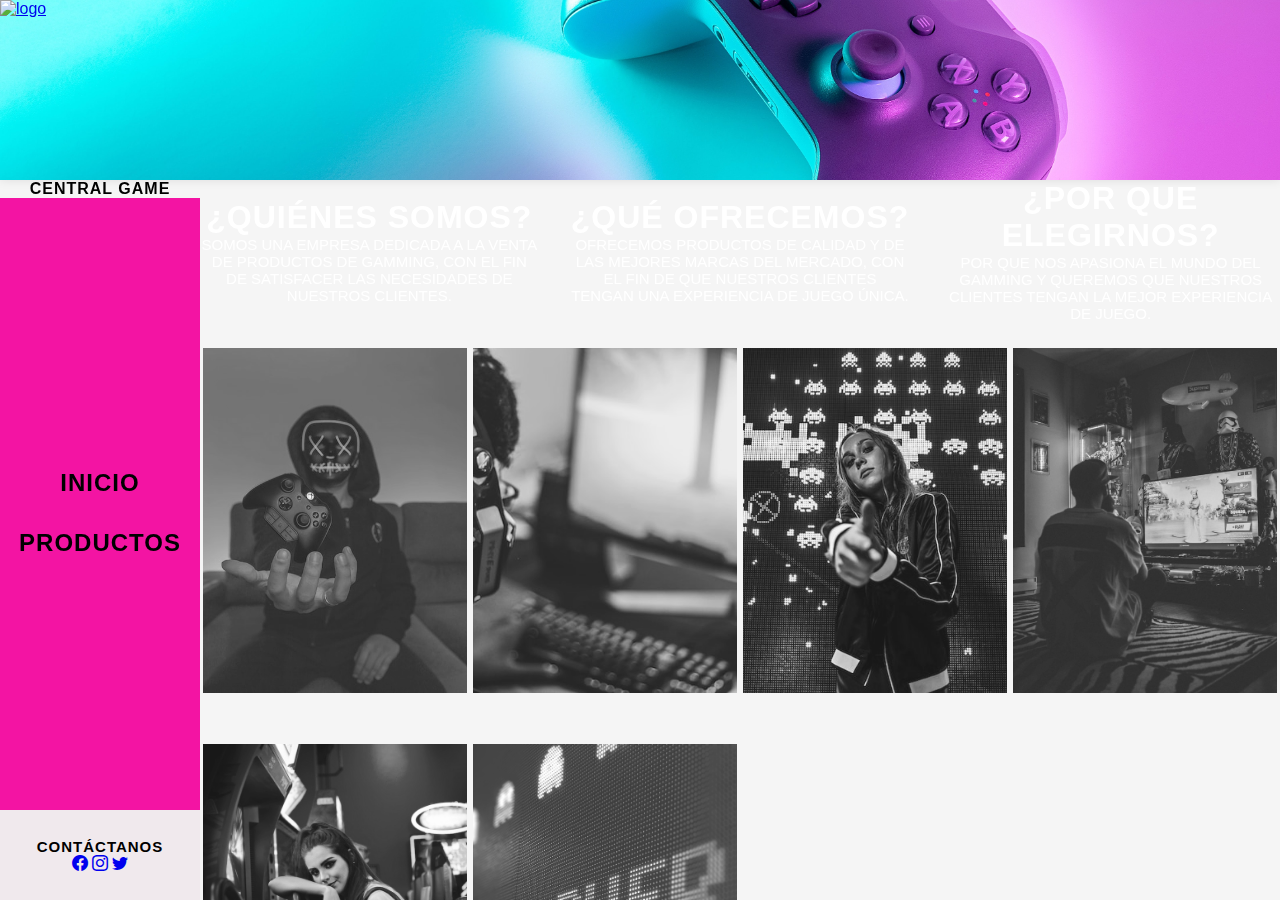
==== index.html @ c0818126 "se raliza carga de todo el proyecto de la pagina web de la empresa de videojuegos "Gamer"" ====
<!DOCTYPE html>
<html lang="en">
<head>
    <meta charset="UTF-8">
    <meta name="viewport" content="width=device-width, initial-scale=1.0">
    <link rel="stylesheet" href="./assets/styles/styles.css">
    <link rel="preconnect" href="https://fonts.googleapis.com">
    <link rel="preconnect" href="https://fonts.googleapis.com">
    <link rel="preconnect" href="https://fonts.gstatic.com" crossorigin>
    <link rel="stylesheet" href="https://cdn.jsdelivr.net/npm/bootstrap-icons@1.10.5/font/bootstrap-icons.css">
    <link href="https://cdn.jsdelivr.net/npm/bootstrap@5.3.1/dist/css/bootstrap.min.css" rel="stylesheet" integrity="sha384-4bw+/aepP/YC94hEpVNVgiZdgIC5+VKNBQNGCHeKRQN+PtmoHDEXuppvnDJzQIu9" crossorigin="anonymous">
    <script src="https://cdn.jsdelivr.net/npm/bootstrap@5.3.1/dist/js/bootstrap.bundle.min.js" integrity="sha384-HwwvtgBNo3bZJJLYd8oVXjrBZt8cqVSpeBNS5n7C8IVInixGAoxmnlMuBnhbgrkm" crossorigin="anonymous"></script>
    <link href="https://fonts.googleapis.com/css2?family=Press+Start+2P&display=swap" rel="stylesheet">
    
    <title>Central_Game|RoManriquezFrontEnd</title>
    <link rel="shortcut icon" href="./assets/img/icons8-game-controller-50.png" type="image/x-icon">
</head>
<body>
    <div class="contenedor__principal">
        <div class="header"> 
            
            <div class="header__logo">
                <a href="index.html"><img class="img_logo" src="./assets/img/Logo.jpeg" alt="logo"></a>
            </div>
            <button class="button" id="abrir"><i class="bi bi-list"></i></button>

        </div>
        <div class="sidebar">
            <h1 class="titulo_principal">Central game</h1>
            <div class="sidebar__menu" id="sidebar__menu">
                <button class="button button_prueba button_cerrar"  id="cerrar"> <i class="bi bi-x-lg"></i></button>
                <ul class="nav__list">
                    <li><a class="" href="#">Inicio</a></li>
                    <li><a href="productos.html">Productos</a></li>
                </ul>
            </div>
        </div>
        <div class="main">
            <video class="mivideo" src="./assets/img/pruebavideofondo2.mp4" autoplay muted loop></video>
              
            <div class="comentario">
                <div class="texto">
                    <h2>¿Quiénes somos?</h2>
                    <p>Somos una empresa dedicada a la venta de productos de gamming, con el fin de satisfacer las necesidades de nuestros clientes.</p>
                </div>
                <div class="texto">
                    <h2>¿Qué ofrecemos?</h2>
                    <p>Ofrecemos productos de calidad y de las mejores marcas del mercado, con el fin de que nuestros clientes tengan una experiencia de juego única.</p>
                </div>
                <div class="texto">
                    <h2>¿Por que elegirnos?</h2>
                    <p>Por que nos apasiona el mundo del gamming y queremos que nuestros clientes tengan la mejor experiencia de juego.</p>
                </div>
            </div>  
            <div class="about">
             <div class="cartas card1">
                    <img src="./assets/img/foto1.jpg"  alt="...">
                </div>

                <div class="cartas card2">
                    <img src="./assets/img/foto2.jpg"  alt="...">

                </div>   
                <div class="cartas card3">
                    <img src="./assets/img/foto3.jpg"  alt="...">
                </div>
               
                <div class="cartas card3">
                    <img src="./assets/img/foto5.jpg"  alt="...">
                </div>
                <div class="cartas card3">
                    <img src="./assets/img/foto6.jpg"  alt="...">
                </div>
                
                <div class="cartas card3">
                    <img src="./assets/img/Game_over.jpg"  alt="...">
                </div>
            </div>
            
        </div>
        <div class="footer">
            <h2>contáctanos</h2>
            <div class="social">
                <a href="#"><i class="bi bi-facebook"></i></a>
                <a href="#"><i class="bi bi-instagram"></i></a>
                <a href="#"><i class="bi bi-twitter"></i></a>
            </div>
         
        </div>
    </div>
    <script src="./assets/Js/main.js"></script>
</body>
</html>
---- assets/styles/styles.css ----
*{
    margin: 0;
    padding: 0;
    box-sizing: border-box;
}

body{
    font-family: 'Roboto', sans-serif;
    background-color: #f5f5f5;
}

.contenedor__principal{
    display: grid;
    grid-template-columns: 200px 1fr;
    grid-template-rows: 20vh 70vh 10vh;
    grid-template-areas:
    "header header"
    "sidebar main"
    "footer main";
}

.header{
    grid-area: header;
    background-color: #ccccc7;
    display: flex;
    justify-content: space-between;
    align-items: center;
    background-image: url(../img/foto4.jpg);
    background-size:cover;
    background-repeat: no-repeat;
    background-position: center;
    box-shadow: 0 0 10px rgba(0,0,0,.1);

}

.header__logo{
     width:200px; 
     height: 100%;
}


.titulo_principal{
    text-align: end;
    color: rgb(0, 0, 0);
    width: 100%;
    font-size: 1rem;
    font-weight: 600;
    text-align: center;
    text-transform: uppercase;
    letter-spacing: 1px;
    
}

.sidebar__menu{
    grid-area: sidebar;
    width: 100%;
    height: 100%;
    display: flex;
    align-items: center;
    background-color: #f314a3;
}

.nav__list{
    display: flex;
    flex-direction: column;
    justify-content:center;
    align-items: center;
    list-style: none;
    padding: 2rem;
    gap:2rem;
    width: 100%;
    height: 100%;
}

.nav__list li a{
    text-decoration: none;
    color: #000;
    font-size: 1.5rem;
    font-weight: 600;
    text-transform: uppercase;
    letter-spacing: 1px;
    transition: all 0.5s ease;
}

.img_logo{
    width:  100%;
    height: 20vh;
}

.button{
    display: none;
}

.main{
    grid-area: main;
    display: grid;
    grid-template-columns: 1fr;
    height: 100%;
    width: 100%;
    overflow: auto;
}

.mivideo{
    width: 100%;
    height: 100%;
  
   position: fixed;
   object-fit: cover;
   z-index: -1;
   filter: grayscale(85%);
}


.footer{
    grid-area: footer;
    height: 100%;
    width: 100%;
    background-color: #f0e9ed;
    display: flex;
    flex-direction: column;
    justify-content: center;
    align-items: center;
}

.footer h2{
    font-size: 15px;
    font-weight: 600;
    text-transform: uppercase;
    letter-spacing: 1px;
    color: #000;
}





.about{
    display:grid;
    width: 100%;
    height:100%;
    grid-template-columns: repeat(auto-fit, minmax(250px, 1fr));
    align-items: center;
    z-index: 0;
    justify-content: center;
}

.cartas{
    height: max-content;
    width: 100%;
    height: 100%;
    display: flex;
    justify-content: center;
    align-items: center;
    opacity: 0.9;
}

.cartas img{
    height: 87%;
    width: 98%;
    object-fit: cover;
    filter: grayscale(100%);
}

.cartas img:hover{
    filter: grayscale(0%);
    transform: scale(1.01);
    transition: all 0.5s ease;
    
}

.card-text{
    color: white;
    font-size: 1.5rem;
    font-weight: 600;
    text-transform: uppercase;
    letter-spacing: 1px;
}

.comentario{
    display: grid;
    justify-content: center;
    align-items: center;
    grid-template-columns: repeat(auto-fit, minmax(250px, 1fr));
    height: 100%;
    gap: 2rem;
    z-index: 0;
}
.texto h2{
    font-size: 2rem;
    font-weight: 600;
    text-transform: uppercase;
    letter-spacing: 1px;
    text-align: center;
    color: white;
}

.texto p{
    font-size: 15px;
    text-transform: uppercase;
    
    text-align: center;
    color: white;
}

/* hover */

@keyframes hover_link{
    0%{
        transform: scale(1);
    }
    50%{
        transform: scale(2);
    }
    100%{
        transform: scale(1);
    }
}

.nav__list li a:hover{
    animation: hover_link 1s ease;
    color: #f314a3;
    background-color: #ccccc7;
}



/* media query */



    



@media screen and (max-width: 768px){
    .contenedor__principal{
        grid-template-columns: 1fr;
        grid-template-rows: 20vh 70vh 10vh;
        grid-template-areas:
        "header"
        "main"
        "footer";
    }
    
    .header{
        grid-area: header;
        display: flex;
        justify-content: start;
        width: 100%;
        align-items: center;
        background-image: url(../img/foto4.jpg);
        background-size:cover;
        background-position: right;
        box-shadow: 0 0 10px rgba(0,0,0,.1);
    }

    .titulo_principal{
        display: none;
    }

    .sidebar__menu{
        opacity: 0;
        visibility: hidden;
    } 
    
    .button{
        display: block;
        width: 30px;
        height: 25px;
        cursor: pointer;
        border-radius: 6px;
        justify-content: start;
        background-color: rgb(212, 0, 255);
        border:  solid 1px #ccccc7;
        margin-right: 8px;
        color: white;   
    }

    
    
    .button_cerrar{
        position: absolute;
        bottom: 2rem;
    }
    

    .sidebar__menu{
       display: flex;
       position: absolute;
       flex-direction: column;
       justify-content: center;
       align-items: center;
       padding: 5rem;
       top: 0;
       right: 0;
       width: 30%;
       height: 100%;
       background-image: url(../img/fondoPrueba1.jpg);
       background-size: cover;
       box-shadow: rgba(240, 46, 170, 0.4) -5px 5px, rgba(240, 46, 170, 0.3) -10px 10px, rgba(240, 46, 170, 0.2) -15px 15px, rgba(240, 46, 170, 0.1) -20px 20px, rgba(240, 46, 170, 0.05) -25px 25px;
    }
    
   
    .sidebar__menu.visible{
        opacity: 1;
        visibility: visible;
        z-index: 1000;
        -webkit-animation: slide-in-blurred-right 1s cubic-bezier(0.230, 1.000, 0.320, 1.000) both;
        animation: slide-in-blurred-right 1s cubic-bezier(0.230, 1.000, 0.320, 1.000) both;
    }
    
  
    
   

 @-webkit-keyframes slide-in-blurred-right {
    0% {
      -webkit-transform: translateX(1000px) scaleX(2.5) scaleY(0.2);
              transform: translateX(1000px) scaleX(2.5) scaleY(0.2);
      -webkit-transform-origin: 0% 50%;
              transform-origin: 0% 50%;
      -webkit-filter: blur(40px);
              filter: blur(40px);
      opacity: 0;
    }
    100% {
      -webkit-transform: translateX(0) scaleY(1) scaleX(1);
              transform: translateX(0) scaleY(1) scaleX(1);
      -webkit-transform-origin: 50% 50%;
              transform-origin: 50% 50%;
      -webkit-filter: blur(0);
              filter: blur(0);
      opacity: 1;
    }
  }
  @keyframes slide-in-blurred-right {
    0% {
      -webkit-transform: translateX(1000px) scaleX(2.5) scaleY(0.2);
              transform: translateX(1000px) scaleX(2.5) scaleY(0.2);
      -webkit-transform-origin: 0% 50%;
              transform-origin: 0% 50%;
      -webkit-filter: blur(40px);
              filter: blur(40px);
      opacity: 0;
    }
    100% {
      -webkit-transform: translateX(0) scaleY(1) scaleX(1);
              transform: translateX(0) scaleY(1) scaleX(1);
      -webkit-transform-origin: 50% 50%;
              transform-origin: 50% 50%;
      -webkit-filter: blur(0);
              filter: blur(0);
      opacity: 1;
    }
  }
  
  
    .nav__list li a{
        color: #ccccc7;
    }
    
    .header__logo{
        width: 100%; 
        height: 100%;
        display: flex;
        justify-content: start;
    }

    .img_logo{
        width:  50%;
        height: 100%;
    }
    
    
    .galeria img{
        width: 80%;
    
    }
    
    .keyboard{
        grid-column: 1/2;
        grid-row: 2/3;
    }

    .bi-keyboard{
        grid-column: 1/2;
        grid-row: 2/3;
    }

    .monitor{
        grid-column: 1/2;
        grid-row: 3/4;
    }

    .bi-tv{
        grid-column: 1/2;
        grid-row: 3/4;
    }

   .galeria{
    width: 100%;
    height: max-content;
    grid-template-columns: repeat(auto-fit, minmax(250px, 1fr));
    grid-template-rows: repeat(3, 200px);
   }

   .about{
    flex-direction: column;
    gap: 2rem;
   }

   
}
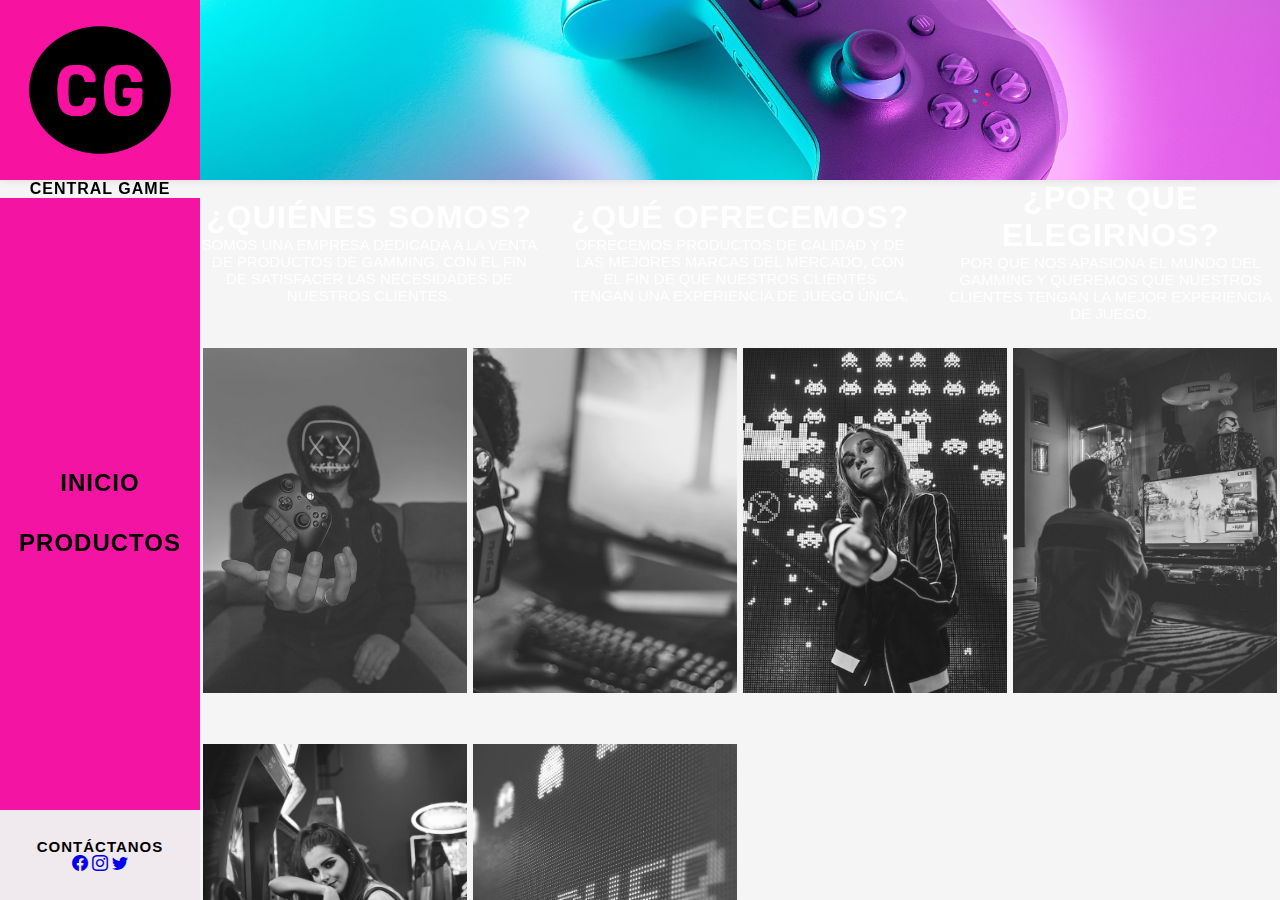
==== commit eaa2ed60: "se agrego el archivo productos.html y  se modifico el archivo index.html" ====
--- a/index.html
+++ b/index.html
@@ -18,9 +18,8 @@
 <body>
     <div class="contenedor__principal">
         <div class="header"> 
-            
             <div class="header__logo">
-                <a href="index.html"><img class="img_logo" src="./assets/img/Logo.jpeg" alt="logo"></a>
+                <a href="index.html"><img class="img_logo" src="./assets/img/logo.jpg.jpeg" alt="logo"></a>
             </div>
             <button class="button" id="abrir"><i class="bi bi-list"></i></button>
 
@@ -36,7 +35,7 @@
             </div>
         </div>
         <div class="main">
-            <video class="mivideo" src="./assets/img/pruebavideofondo2.mp4" autoplay muted loop></video>
+            <video class="mivideo" src="./assets/img/Video.mp4" autoplay muted loop></video>
               
             <div class="comentario">
                 <div class="texto">
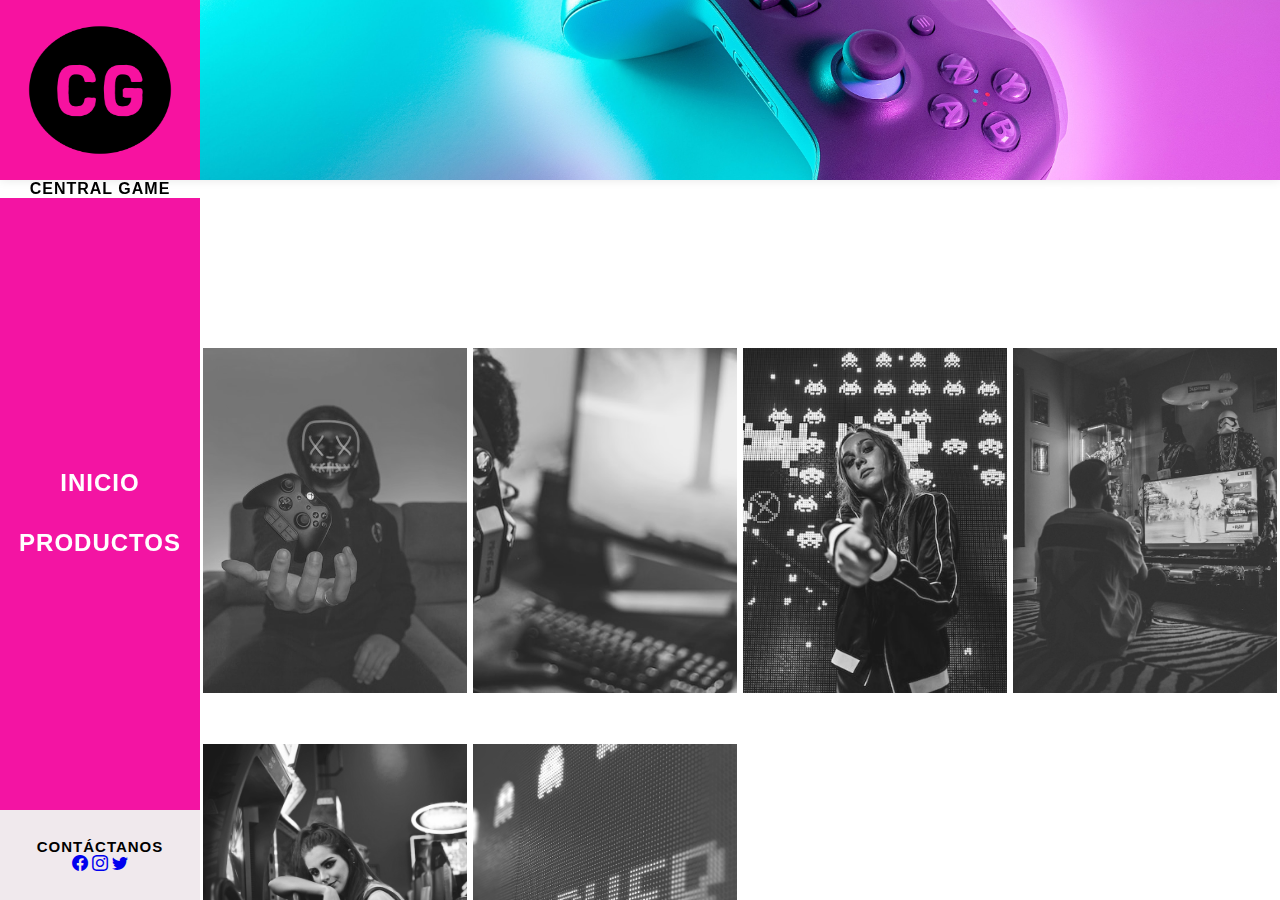
==== commit dd45402d: "se modifico el archivo index.html y el archivo productos.html" ====
--- a/index.html
+++ b/index.html
@@ -29,8 +29,8 @@
             <div class="sidebar__menu" id="sidebar__menu">
                 <button class="button button_prueba button_cerrar"  id="cerrar"> <i class="bi bi-x-lg"></i></button>
                 <ul class="nav__list">
-                    <li><a class="" href="#">Inicio</a></li>
-                    <li><a href="productos.html">Productos</a></li>
+                    <li class="nav_link"><a  href="#">Inicio</a></li>
+                    <li class="nav_link"><a  href="productos.html">Productos</a></li>
                 </ul>
             </div>
         </div>
--- a/assets/styles/styles.css
+++ b/assets/styles/styles.css
@@ -6,7 +6,6 @@
 
 body{
     font-family: 'Roboto', sans-serif;
-    background-color: #f5f5f5;
 }
 
 .contenedor__principal{
@@ -29,6 +28,7 @@
     background-size:cover;
     background-repeat: no-repeat;
     background-position: center;
+    overflow: hidden;
     box-shadow: 0 0 10px rgba(0,0,0,.1);
 
 }
@@ -74,12 +74,11 @@
 
 .nav__list li a{
     text-decoration: none;
-    color: #000;
     font-size: 1.5rem;
     font-weight: 600;
     text-transform: uppercase;
     letter-spacing: 1px;
-    transition: all 0.5s ease;
+    color: white;
 }
 
 .img_logo{
@@ -120,6 +119,7 @@
     flex-direction: column;
     justify-content: center;
     align-items: center;
+    z-index: 1;
 }
 
 .footer h2{
@@ -203,32 +203,27 @@
 }
 
 /* hover */
-
 @keyframes hover_link{
     0%{
         transform: scale(1);
     }
     50%{
-        transform: scale(2);
+        transform: scale(1.1);
     }
     100%{
         transform: scale(1);
     }
 }
 
-.nav__list li a:hover{
+.nav_link:hover{
     animation: hover_link 1s ease;
-    color: #f314a3;
-    background-color: #ccccc7;
-}
-
-
-
-/* media query */
-
-
-
-    
+    text-align: center;
+    background-color: rgb(0, 0, 0);
+    border-radius: 12px;
+}
+    
+
+
 
 
 
@@ -408,7 +403,10 @@
     flex-direction: column;
     gap: 2rem;
    }
-
+    
+   .footer{
+    grid-area: footer;
+   }
    
 }
 
